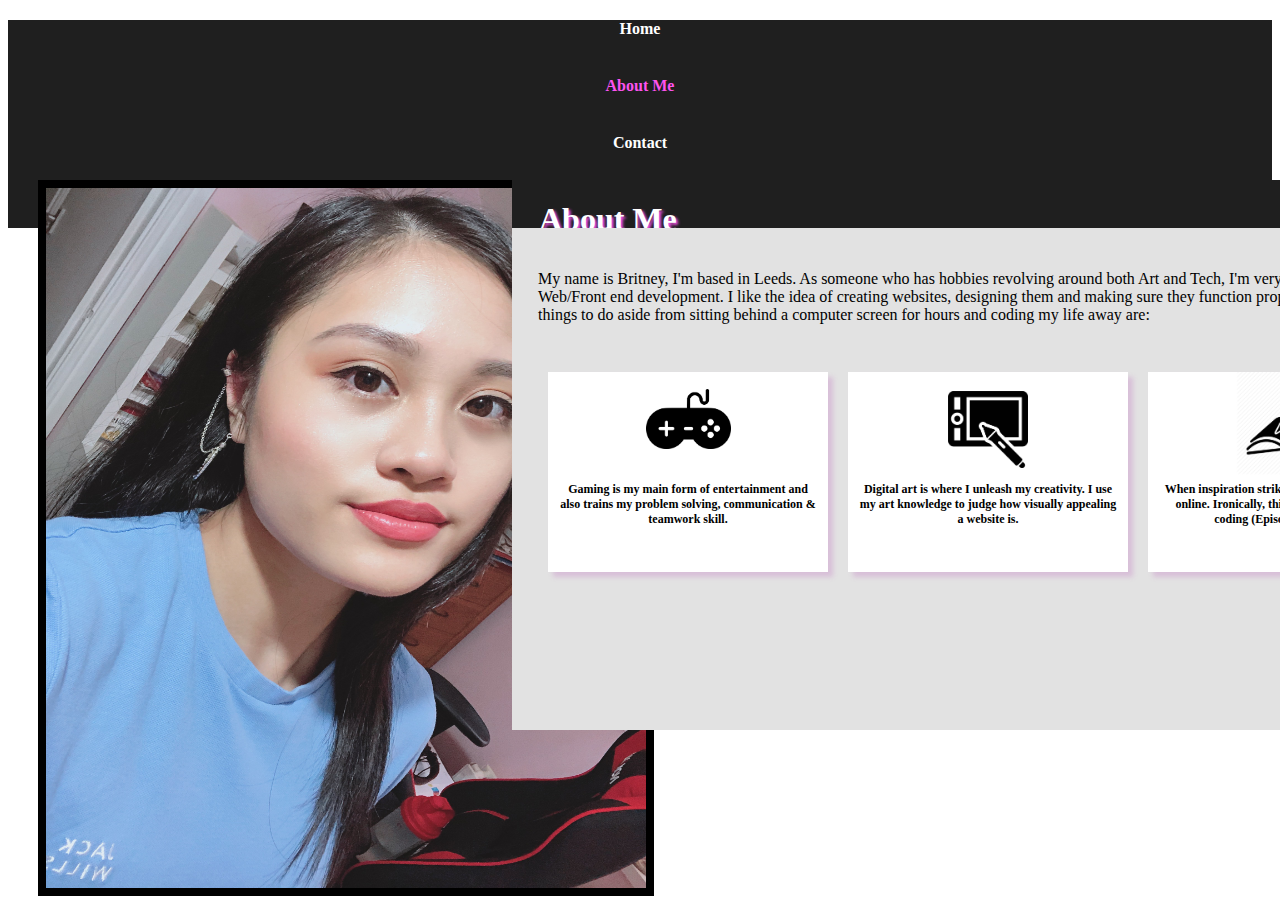
==== aboutme.html @ b87258d7 "About Me page done" ====
<!DOCTYPE html>
<html lang="en">
<head>
    <meta charset="UTF-8">
    <meta http-equiv="X-UA-Compatible" content="IE=edge">
    <meta name="viewport" content="width=device-width, initial-scale=1.0">
    <title>Britney's Portfolio</title>
    <link href="https://cdn.jsdelivr.net/npm/bootstrap@5.1.3/dist/css/bootstrap.min.css" rel="stylesheet" integrity="sha384-1BmE4kWBq78iYhFldvKuhfTAU6auU8tT94WrHftjDbrCEXSU1oBoqyl2QvZ6jIW3" crossorigin="anonymous">
    <link rel="stylesheet" href="aboutme.css">
    <script src="script.js" defer></script>
</head>
<body>
    <div class="container-fluid">
        <div class="row" id="nav">
        <div class="col-8"></div>
        <div class="col"><a style="text-decoration: none;" href="index.html"><p style="color: white;">Home</p></a></div>
        <div class="col"><a style="text-decoration: none;" href="aboutme.html"><p id="about-me">About Me</p></a></div>
        <div class="col"><a style="text-decoration: none;" href="contact.html"><p style="color: white;">Contact</p></a></div>
        <div class="col"><a style="text-decoration: none;" href="cv.html"><p style="color: white;">CV</p></a></div>
        </div>
    </div>
<img src="Images\aboutme-pic2.JPG" class="pfp">
<div class="aboutPanel">
    <h1>About Me</h1>
</div>
<div class="aboutPara">
    <p>My name is Britney, I'm based in Leeds. As someone who has hobbies revolving around both Art and Tech, I'm very much interested in Web/Front end development.
        I like the idea of creating websites, designing them and making sure they function properly. My favourite things to do aside from sitting behind a computer screen
        for hours and coding my life away are:</p>
    <div class="hobbies">
        <div class="item" id="hobbies1">
            <p class="miniTexts">Gaming is my main form of entertainment and also trains my problem solving, communication & teamwork skill.</p>    
        </div>
        <div class="item" id="hobbies2">
            <p class="miniTexts">Digital art is where I unleash my creativity. I use my art knowledge to judge how visually appealing a website is.</p>
        </div>
        <div class="item" id="hobbies3">
            <p class="miniTexts">When inspiration strikes, I write creative stories online. Ironically, this lead me to the path of coding (Episode Interactive).</p>
        </div>
    </div>
</div>
<!-- CONTACT SECTION -->




<script src="https://cdn.jsdelivr.net/npm/bootstrap@5.1.3/dist/js/bootstrap.bundle.min.js" integrity="sha384-ka7Sk0Gln4gmtz2MlQnikT1wXgYsOg+OMhuP+IlRH9sENBO0LRn5q+8nbTov4+1p" crossorigin="anonymous"></script>    
</body>
</html>
---- aboutme.css ----
.row {
    background-color:rgb(31, 31, 31);
}

.col {
    cursor: pointer;
    color:white;
    font-weight: bold;
    align-items: flex-end;
    margin: 20px;
    text-align: center;
}

.col::after {
    content: '';
    width: 0%;
    height: 3px;
    background:rgb(253, 83, 239);
    display: block;
    margin: auto;
    transition: 0.25s;
}

.col:hover:after {
    width: 100%;
}
h1 {
    color: white;
    position: relative;
    left: 3%;
    text-shadow: 2px 2px 3px rgb(253, 83, 239);
}

.pfp {
    width: 600px;
    height: 700px;
    border: solid 8px; 
    left: 3%;
    top: 20%;
    position: absolute;
}

#about-me {
    color:rgb(253, 83, 239);
}

.aboutPanel {
    width: 900px;
    height: 50px;
    position: absolute;
    left: 40%;
    top: 20%;
    background-color: rgb(31, 31, 31);
}

.aboutPara {
    width: 900px;
    height: 450px;
    position: absolute;
    left: 40%;
    top: 25.3%;
    background-color: rgb(226, 226, 226);
    padding: 26px;
}

.hobbies {
    position: relative;
    display: flex;
    flex-wrap: wrap;
    top: 5%;
}

.item {
    justify-content: space-around;
    flex: auto;
    background-color: white;
    box-shadow: 5px 5px 5px thistle;
    width: 200px;
    height: 200px;
    margin: 10px;
}

#hobbies1 {
    background-image: url("Images/hobbies1.png");
    background-repeat: no-repeat;
    background-size: 85px;
    background-position-x: center;
    background-position-y: 12%;
}

#hobbies2 {
    background-image: url("Images/hobbies2.png");
    background-repeat: no-repeat;
    background-size: 80px;
    background-position-x: center;
    background-position-y: 15%;
}

#hobbies3 {
    background-image: url("Images/hobbies3.png");
    background-repeat: no-repeat;
    background-size: 105px;
    background-position-x: center;
    background-position-y: -2%;
}

.miniTexts {
    position: relative;
    top: 50%;
    font-weight: bold;
    text-align: center;
    font-size: 12px;
    margin: 10px;
}
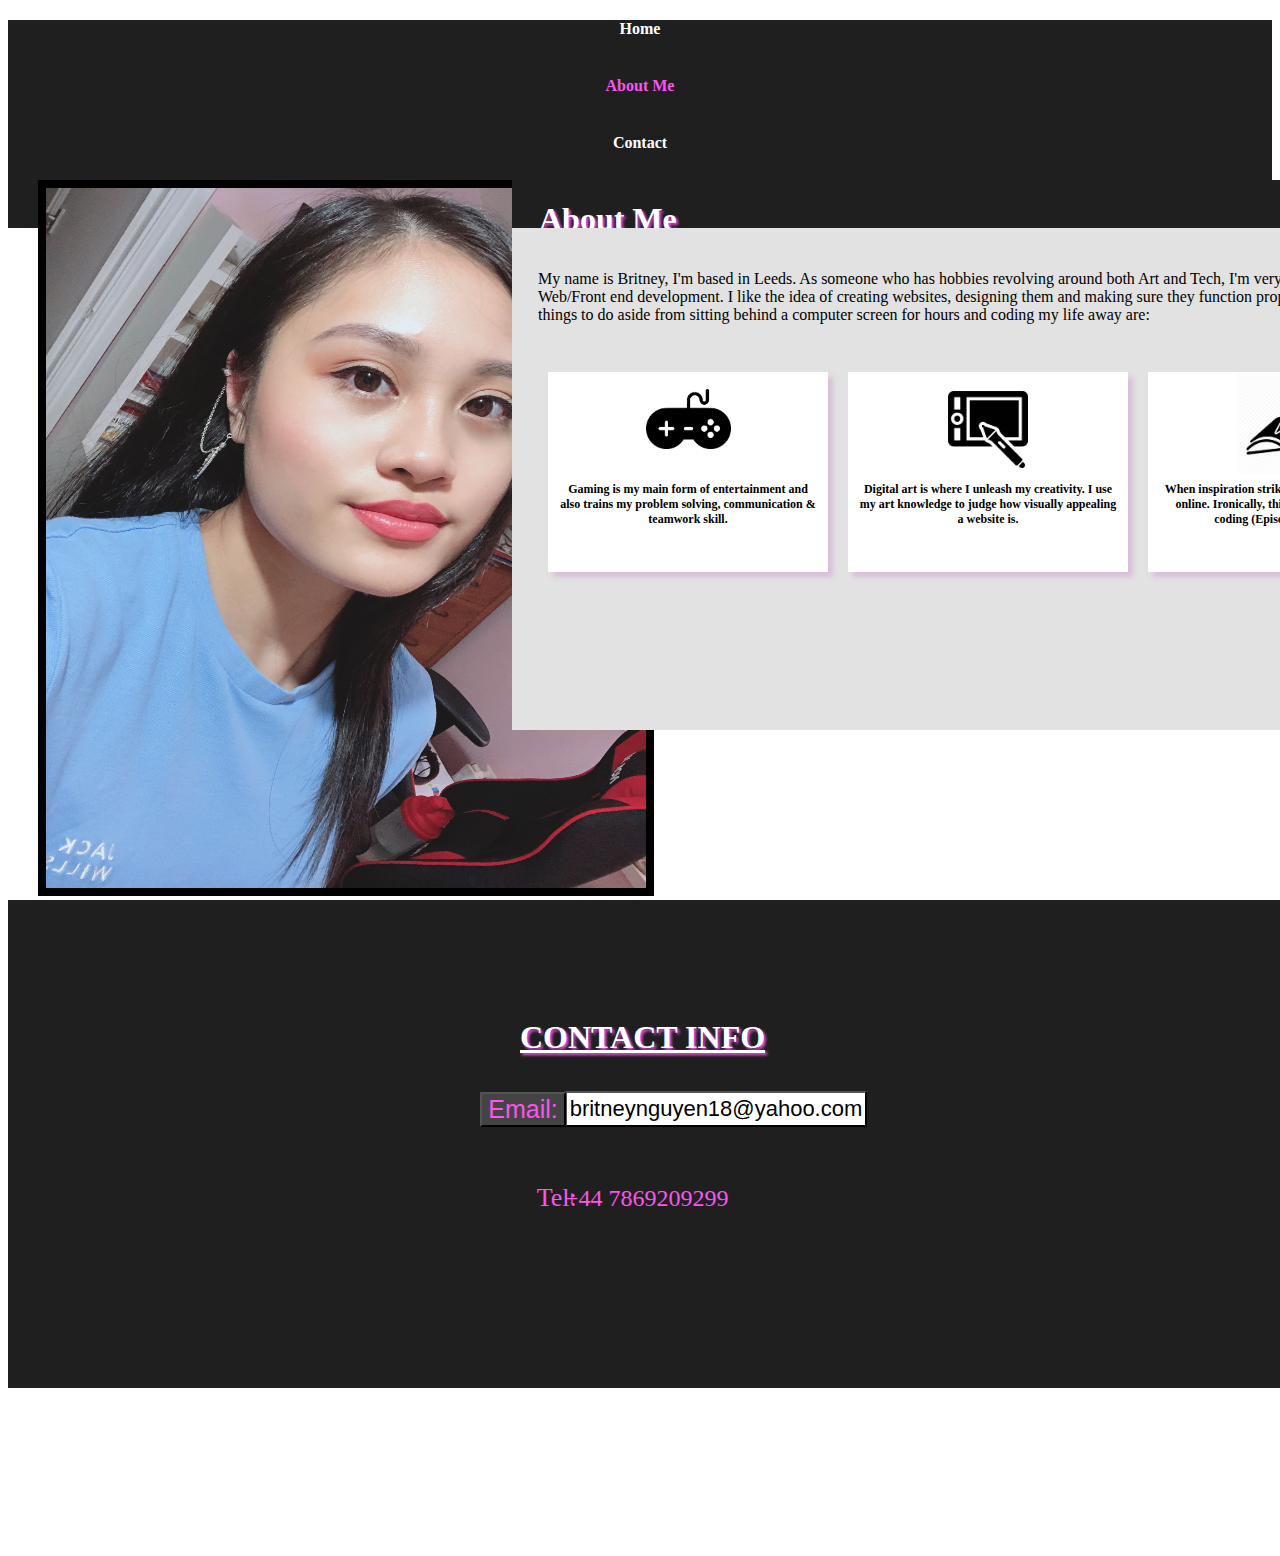
==== commit 4ffae6ac: "Contact & CV page done" ====
--- a/aboutme.html
+++ b/aboutme.html
@@ -7,15 +7,14 @@
     <title>Britney's Portfolio</title>
     <link href="https://cdn.jsdelivr.net/npm/bootstrap@5.1.3/dist/css/bootstrap.min.css" rel="stylesheet" integrity="sha384-1BmE4kWBq78iYhFldvKuhfTAU6auU8tT94WrHftjDbrCEXSU1oBoqyl2QvZ6jIW3" crossorigin="anonymous">
     <link rel="stylesheet" href="aboutme.css">
-    <script src="script.js" defer></script>
 </head>
 <body>
     <div class="container-fluid">
         <div class="row" id="nav">
         <div class="col-8"></div>
         <div class="col"><a style="text-decoration: none;" href="index.html"><p style="color: white;">Home</p></a></div>
-        <div class="col"><a style="text-decoration: none;" href="aboutme.html"><p id="about-me">About Me</p></a></div>
-        <div class="col"><a style="text-decoration: none;" href="contact.html"><p style="color: white;">Contact</p></a></div>
+        <div class="col"><a style="text-decoration: none;" href="aboutme.html"><p style="color: rgb(253, 83, 239);">About Me</p></a></div>
+        <div class="col"><a style="text-decoration: none;" href="#tel-info"><p style="color: white;">Contact</p></a></div>
         <div class="col"><a style="text-decoration: none;" href="cv.html"><p style="color: white;">CV</p></a></div>
         </div>
     </div>
@@ -40,10 +39,16 @@
     </div>
 </div>
 <!-- CONTACT SECTION -->
-
-
-
-
+<div id="contact-size">
+    <div id="contact-area">
+    <h1 id="contact-title">CONTACT INFO</h1>
+            <button class="contact-info" id="email">Email:</button>
+            <button class="contact-box" id="email-info">britneynguyen18@yahoo.com</button>
+            <br>
+            <p id="tel">Tel:</p>
+            <p id="tel-info">+44 7869209299</p>
+    </div>
+</div>
 <script src="https://cdn.jsdelivr.net/npm/bootstrap@5.1.3/dist/js/bootstrap.bundle.min.js" integrity="sha384-ka7Sk0Gln4gmtz2MlQnikT1wXgYsOg+OMhuP+IlRH9sENBO0LRn5q+8nbTov4+1p" crossorigin="anonymous"></script>    
 </body>
 </html>--- a/aboutme.css
+++ b/aboutme.css
@@ -38,10 +38,6 @@
     left: 3%;
     top: 20%;
     position: absolute;
-}
-
-#about-me {
-    color:rgb(253, 83, 239);
 }
 
 .aboutPanel {
@@ -111,4 +107,78 @@
     text-align: center;
     font-size: 12px;
     margin: 10px;
-}+}
+
+/* CONTACT SECTION CSS */
+
+#contact-size {
+width: 100%;
+height: 1300px;
+
+}
+
+#contact-area {
+    position: absolute;
+    top: 100%;
+    width: 100%;
+    height: 488px;
+    background-color: rgb(31, 31, 31);
+    z-index: -2
+}
+
+#contact-title {
+    text-decoration: underline;
+    position: absolute;
+    left: 40%;
+    top: 20%;
+}
+
+.contact-info {
+    color: rgb(253, 83, 239);
+    background-color: rgb(68, 68, 68);
+    position: relative;
+    text-align: right;
+    font-size: 25px;
+}
+
+#email {
+    left: 36.9%;
+    top: 39.4%;
+}
+
+#tel {
+    display: inline-block;
+    color:rgb(253, 83, 239);
+    position: relative;
+    left: 41.3%;
+    top: 45%;
+    font-size: 26px;
+    width: 25%;
+}
+
+.contact-box {
+    background-color: white;
+    position: relative;
+    font-size: 22px;
+    padding: 3px;
+    z-index: -1
+}
+
+#email-info {
+    left: 36.5%;
+    top: 39%;
+}
+
+
+#tel-info {
+    display: inline-block;
+    color:rgb(253, 83, 239);
+    position: relative;
+    left: 18.2%;
+    top: 45%;
+    font-size: 24px;
+}
+
+html { 
+    scroll-behavior: smooth; 
+} 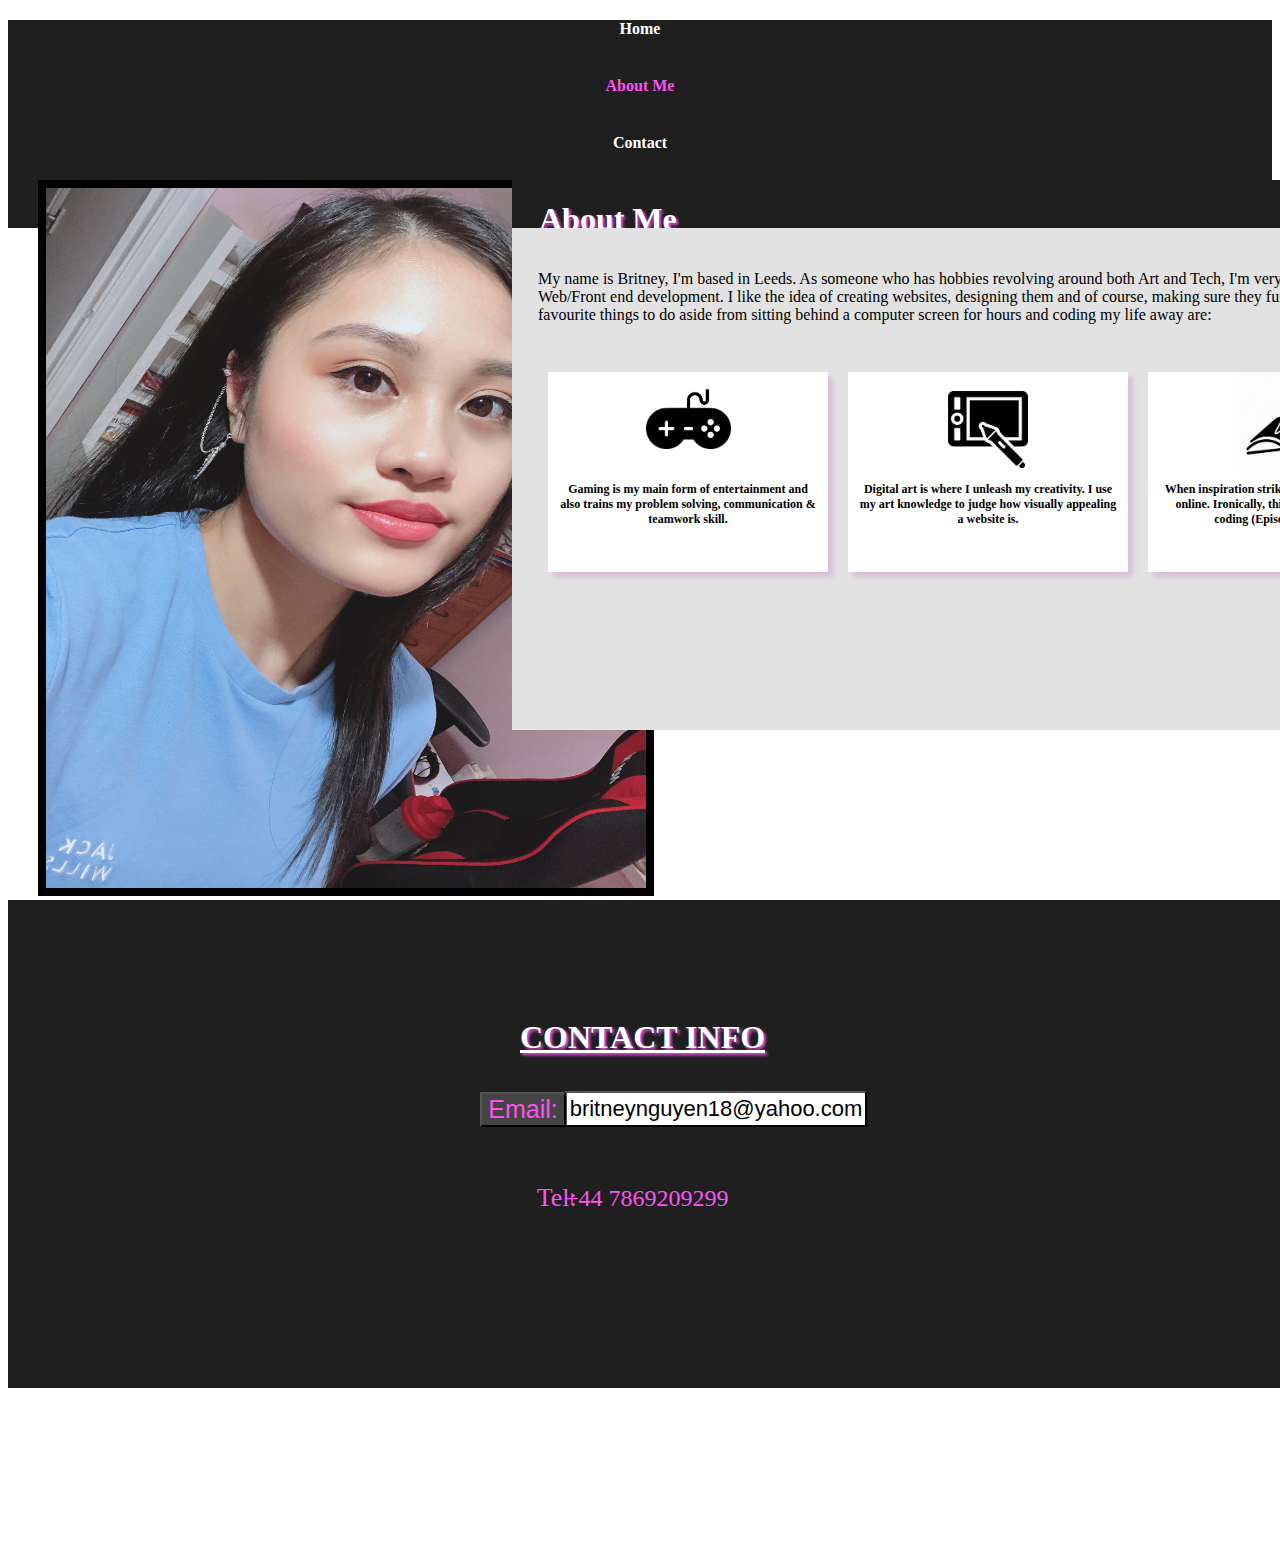
==== commit 507e966f: "Home page is now responsive" ====
--- a/aboutme.html
+++ b/aboutme.html
@@ -24,7 +24,7 @@
 </div>
 <div class="aboutPara">
     <p>My name is Britney, I'm based in Leeds. As someone who has hobbies revolving around both Art and Tech, I'm very much interested in Web/Front end development.
-        I like the idea of creating websites, designing them and making sure they function properly. My favourite things to do aside from sitting behind a computer screen
+        I like the idea of creating websites, designing them and of course, making sure they function properly. My favourite things to do aside from sitting behind a computer screen
         for hours and coding my life away are:</p>
     <div class="hobbies">
         <div class="item" id="hobbies1">
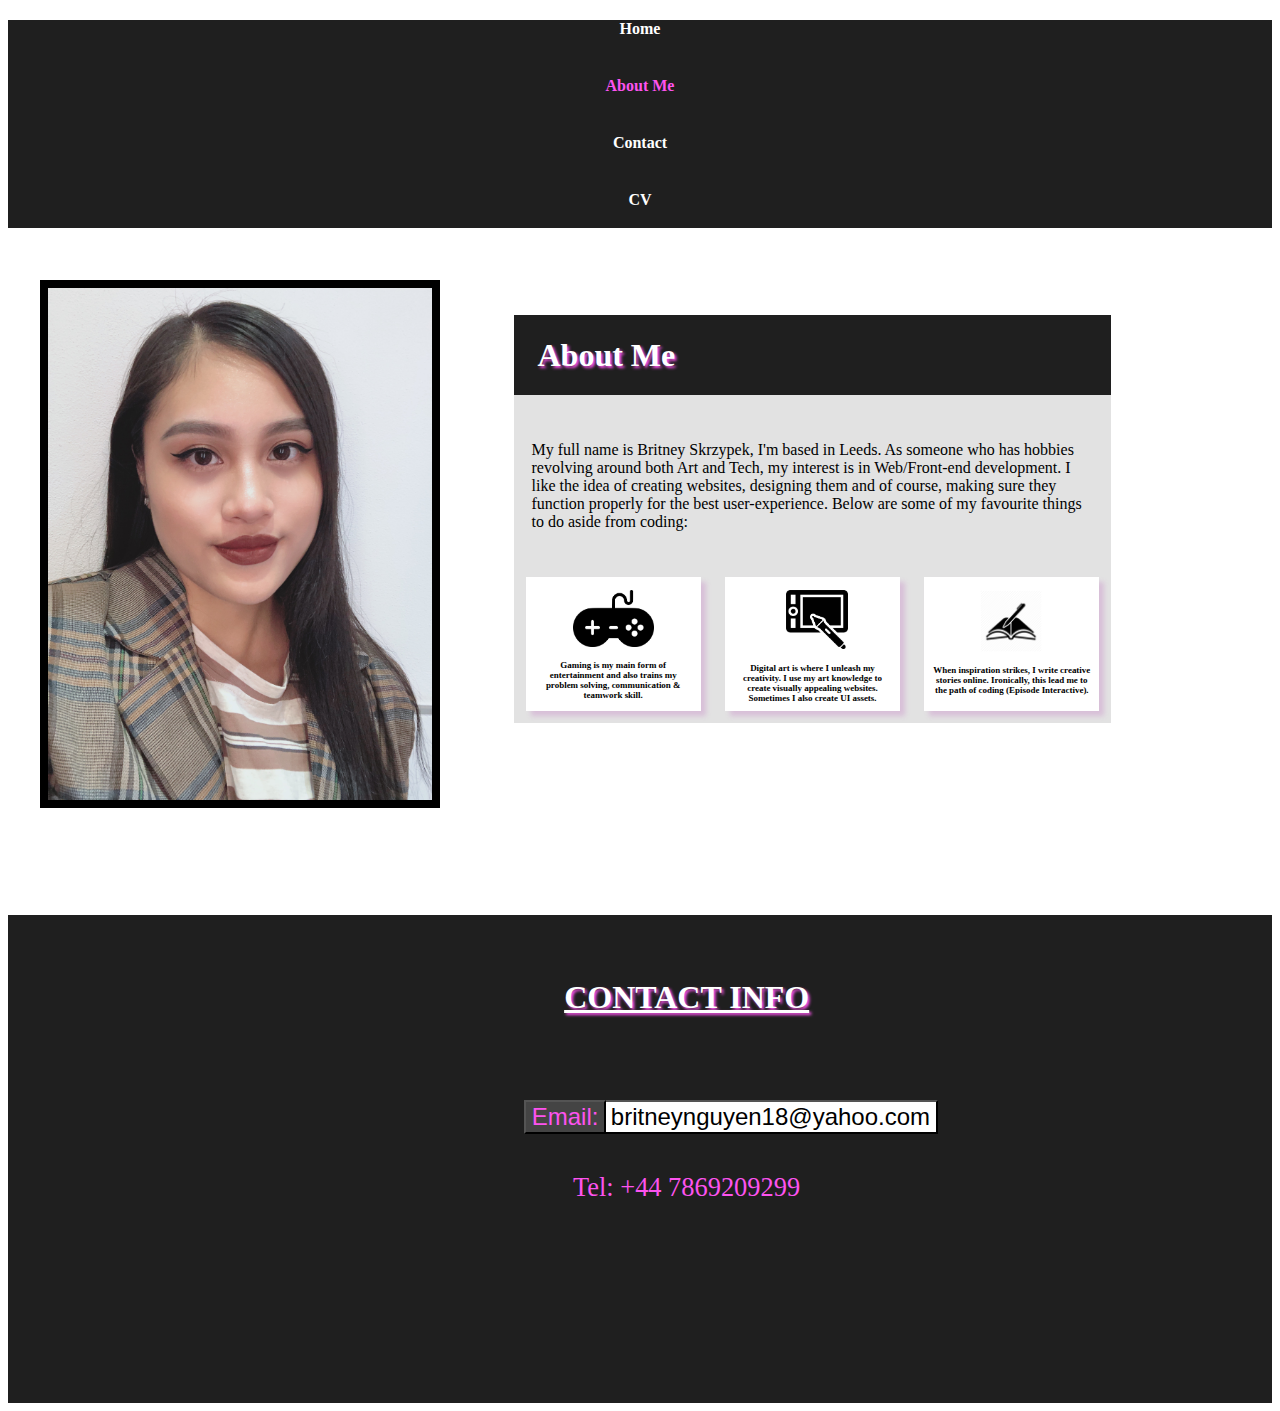
==== commit c0fa816a: "All pages of the website are now responsive" ====
--- a/aboutme.html
+++ b/aboutme.html
@@ -14,41 +14,43 @@
         <div class="col-8"></div>
         <div class="col"><a style="text-decoration: none;" href="index.html"><p style="color: white;">Home</p></a></div>
         <div class="col"><a style="text-decoration: none;" href="aboutme.html"><p style="color: rgb(253, 83, 239);">About Me</p></a></div>
-        <div class="col"><a style="text-decoration: none;" href="#tel-info"><p style="color: white;">Contact</p></a></div>
+        <div class="col"><a style="text-decoration: none;" href="#contact-area"><p style="color: white;">Contact</p></a></div>
         <div class="col"><a style="text-decoration: none;" href="cv.html"><p style="color: white;">CV</p></a></div>
         </div>
     </div>
-<img src="Images\aboutme-pic2.JPG" class="pfp">
-<div class="aboutPanel">
-    <h1>About Me</h1>
-</div>
+<img src="Images\aboutme-pic.JPG" class="pfp">
 <div class="aboutPara">
-    <p>My name is Britney, I'm based in Leeds. As someone who has hobbies revolving around both Art and Tech, I'm very much interested in Web/Front end development.
-        I like the idea of creating websites, designing them and of course, making sure they function properly. My favourite things to do aside from sitting behind a computer screen
-        for hours and coding my life away are:</p>
+    <div class="aboutPanel">
+        <h1>About Me</h1>
+    </div>
+    <p id="aboutmeText">My full name is Britney Skrzypek, I'm based in Leeds. As someone who has hobbies revolving around both Art and Tech, my interest is in Web/Front-end development.
+        I like the idea of creating websites, designing them and of course, making sure they function properly for the best user-experience. 
+        Below are some of my favourite things to do aside from coding:</p>
     <div class="hobbies">
-        <div class="item" id="hobbies1">
+        <div class="item">
+            <img src="Images/hobbies1.png" id="hobbies1">
             <p class="miniTexts">Gaming is my main form of entertainment and also trains my problem solving, communication & teamwork skill.</p>    
         </div>
-        <div class="item" id="hobbies2">
-            <p class="miniTexts">Digital art is where I unleash my creativity. I use my art knowledge to judge how visually appealing a website is.</p>
+        <div class="item">
+            <img src="Images/hobbies2.png" id="hobbies2">
+            <p class="miniTexts">Digital art is where I unleash my creativity. I use my art knowledge to create visually appealing websites. Sometimes I also create UI assets.</p>
         </div>
-        <div class="item" id="hobbies3">
-            <p class="miniTexts">When inspiration strikes, I write creative stories online. Ironically, this lead me to the path of coding (Episode Interactive).</p>
+        <div class="item">
+            <img src="Images/hobbies3.png" id="hobbies3">
+            <p class="miniTexts">When inspiration strikes, I write creative stories online. Ironically, this lead me to the path of coding (Episode Interactive).
+            </p>
         </div>
     </div>
 </div>
 <!-- CONTACT SECTION -->
-<div id="contact-size">
     <div id="contact-area">
     <h1 id="contact-title">CONTACT INFO</h1>
+    <div class="email-bind">
             <button class="contact-info" id="email">Email:</button>
             <button class="contact-box" id="email-info">britneynguyen18@yahoo.com</button>
-            <br>
-            <p id="tel">Tel:</p>
-            <p id="tel-info">+44 7869209299</p>
+        </div>
+            <p id="tel">Tel: +44 7869209299</p>
     </div>
-</div>
 <script src="https://cdn.jsdelivr.net/npm/bootstrap@5.1.3/dist/js/bootstrap.bundle.min.js" integrity="sha384-ka7Sk0Gln4gmtz2MlQnikT1wXgYsOg+OMhuP+IlRH9sENBO0LRn5q+8nbTov4+1p" crossorigin="anonymous"></script>    
 </body>
 </html>--- a/aboutme.css
+++ b/aboutme.css
@@ -27,36 +27,42 @@
 h1 {
     color: white;
     position: relative;
-    left: 3%;
     text-shadow: 2px 2px 3px rgb(253, 83, 239);
+    margin-left: 4%;
 }
 
 .pfp {
-    width: 600px;
-    height: 700px;
+    width: 30%;
+    height: auto;
     border: solid 8px; 
-    left: 3%;
-    top: 20%;
     position: absolute;
+    margin: 2.5%; /*Detach from the nav bar */
 }
 
 .aboutPanel {
-    width: 900px;
-    height: 50px;
-    position: absolute;
-    left: 40%;
-    top: 20%;
+    width: 100%;
+    height: auto;
+    display: inline-block;
+    position: relative;
+    left: -2%;
+    z-index: 2;
+    margin: 2%;
+    margin-top: -8%;
     background-color: rgb(31, 31, 31);
 }
 
 .aboutPara {
-    width: 900px;
-    height: 450px;
-    position: absolute;
-    left: 40%;
-    top: 25.3%;
+    width: 47.3%;
+    height: 45%;
+    display: inline-block;
+    position: relative;
+    left: 31.8%;
     background-color: rgb(226, 226, 226);
-    padding: 26px;
+    margin: 8.2%; /*Detach from the nav bar */
+}
+
+#aboutmeText {
+    padding: 3%;
 }
 
 .hobbies {
@@ -71,66 +77,69 @@
     flex: auto;
     background-color: white;
     box-shadow: 5px 5px 5px thistle;
-    width: 200px;
-    height: 200px;
-    margin: 10px;
+    width: 20%;
+    height: auto;
+    margin: 2%;
 }
 
 #hobbies1 {
-    background-image: url("Images/hobbies1.png");
-    background-repeat: no-repeat;
-    background-size: 85px;
-    background-position-x: center;
-    background-position-y: 12%;
+    position: relative;
+    width: 46%;
+    height: auto;
+    left: 27%;
+    top: 10%;
 }
 
 #hobbies2 {
-    background-image: url("Images/hobbies2.png");
-    background-repeat: no-repeat;
-    background-size: 80px;
-    background-position-x: center;
-    background-position-y: 15%;
+    position: relative;
+    width: 35%;
+    height: auto;
+    left: 35%;
+    top: 10%;
 }
 
 #hobbies3 {
-    background-image: url("Images/hobbies3.png");
-    background-repeat: no-repeat;
-    background-size: 105px;
-    background-position-x: center;
-    background-position-y: -2%;
+    position: relative;
+    width: 35%;
+    height: auto;
+    left: 32%;
+    top: 10%;
 }
 
 .miniTexts {
     position: relative;
-    top: 50%;
     font-weight: bold;
     text-align: center;
-    font-size: 12px;
-    margin: 10px;
+    font-size: 0.7vw;
+    padding-top: 8%;
+    margin: 5%;
 }
 
 /* CONTACT SECTION CSS */
 
-#contact-size {
-width: 100%;
-height: 1300px;
-
-}
-
 #contact-area {
-    position: absolute;
-    top: 100%;
+    position: relative;
     width: 100%;
     height: 488px;
+    margin-top: 7%;
     background-color: rgb(31, 31, 31);
     z-index: -2
 }
 
 #contact-title {
+    display: block;
     text-decoration: underline;
-    position: absolute;
-    left: 40%;
-    top: 20%;
+    position: relative;
+    left: 35%;
+    padding: 5%;
+}
+
+.email-bind {
+    position: relative;
+    width: 100%;
+    height: auto;
+    overflow: hidden;
+    left: 40.8%;
 }
 
 .contact-info {
@@ -138,45 +147,30 @@
     background-color: rgb(68, 68, 68);
     position: relative;
     text-align: right;
-    font-size: 25px;
+    font-size: 150%;
 }
 
-#email {
-    left: 36.9%;
-    top: 39.4%;
-}
 
-#tel {
-    display: inline-block;
-    color:rgb(253, 83, 239);
-    position: relative;
-    left: 41.3%;
-    top: 45%;
-    font-size: 26px;
-    width: 25%;
+#email-info {
+right: 0.6%;
 }
 
 .contact-box {
     background-color: white;
     position: relative;
-    font-size: 22px;
-    padding: 3px;
+    font-size: 150%;
     z-index: -1
 }
 
-#email-info {
-    left: 36.5%;
-    top: 39%;
-}
 
-
-#tel-info {
-    display: inline-block;
+#tel {
     color:rgb(253, 83, 239);
     position: relative;
-    left: 18.2%;
-    top: 45%;
-    font-size: 24px;
+    left: 44.7%;
+    font-size: 165%;
+    width: 100%;
+    height: auto;
+    margin-top: 3%;
 }
 
 html { 
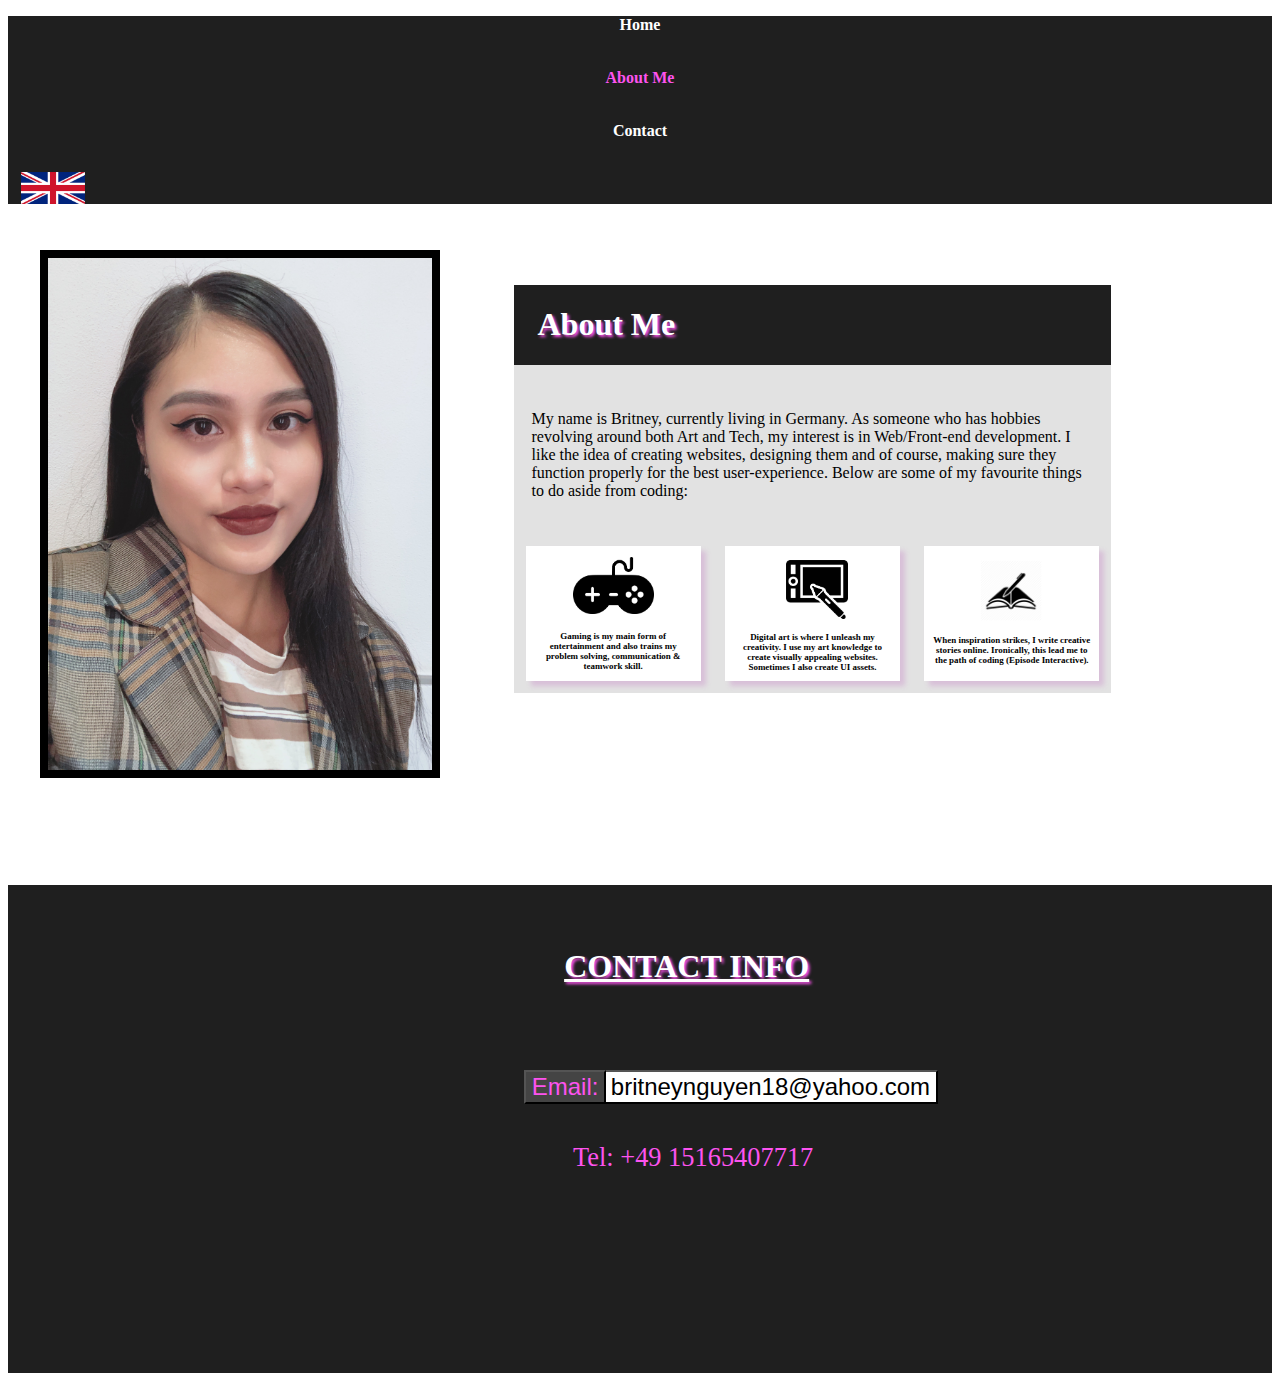
==== commit 8b14152c: "Language Switcher (EN/DE) now available" ====
--- a/aboutme.html
+++ b/aboutme.html
@@ -7,37 +7,44 @@
     <title>Britney's Portfolio</title>
     <link href="https://cdn.jsdelivr.net/npm/bootstrap@5.1.3/dist/css/bootstrap.min.css" rel="stylesheet" integrity="sha384-1BmE4kWBq78iYhFldvKuhfTAU6auU8tT94WrHftjDbrCEXSU1oBoqyl2QvZ6jIW3" crossorigin="anonymous">
     <link rel="stylesheet" href="aboutme.css">
+    <script src="aboutme.js" defer></script>
 </head>
 <body>
     <div class="container-fluid">
         <div class="row" id="nav">
-        <div class="col-8"></div>
-        <div class="col"><a style="text-decoration: none;" href="index.html"><p style="color: white;">Home</p></a></div>
-        <div class="col"><a style="text-decoration: none;" href="aboutme.html"><p style="color: rgb(253, 83, 239);">About Me</p></a></div>
-        <div class="col"><a style="text-decoration: none;" href="#contact-area"><p style="color: white;">Contact</p></a></div>
-        <div class="col"><a style="text-decoration: none;" href="cv.html"><p style="color: white;">CV</p></a></div>
-        </div>
+            <div class="col"><a style="text-decoration: none;" href="index.html"><p style="color: white;" class="home">Home</p></a></div>
+            <div class="col"><a style="text-decoration: none;" href="aboutme.html"><p style="color: rgb(253, 83, 239);" class="aboutMe">About Me</p></a></div>
+            <div class="col"><a style="text-decoration: none;" href="aboutme.html#tel-info"><p style="color: white;" class="contact">Contact</p></a></div>
+            <div class="col-1" id="lang-menu">
+                <div class="selected-lang">
+                    <img src="Images\UK flag.png" id="English">
+                </div>
+                    <ul>
+                    <li><img src="Images\Germany flag.png" id="German"></li>
+                    </ul> 
+                </div>
+            </div> <!--close row -->
     </div>
 <img src="Images\aboutme-pic.JPG" class="pfp">
 <div class="aboutPara">
     <div class="aboutPanel">
         <h1>About Me</h1>
     </div>
-    <p id="aboutmeText">My full name is Britney Skrzypek, I'm based in Leeds. As someone who has hobbies revolving around both Art and Tech, my interest is in Web/Front-end development.
+    <p id="aboutmeText">My name is Britney, currently living in Germany. As someone who has hobbies revolving around both Art and Tech, my interest is in Web/Front-end development.
         I like the idea of creating websites, designing them and of course, making sure they function properly for the best user-experience. 
         Below are some of my favourite things to do aside from coding:</p>
     <div class="hobbies">
         <div class="item">
             <img src="Images/hobbies1.png" id="hobbies1">
-            <p class="miniTexts">Gaming is my main form of entertainment and also trains my problem solving, communication & teamwork skill.</p>    
+            <p class="miniTexts" id="hobby1">Gaming is my main form of entertainment and also trains my problem solving, communication & teamwork skill.</p>    
         </div>
         <div class="item">
             <img src="Images/hobbies2.png" id="hobbies2">
-            <p class="miniTexts">Digital art is where I unleash my creativity. I use my art knowledge to create visually appealing websites. Sometimes I also create UI assets.</p>
+            <p class="miniTexts" id="hobby2">Digital art is where I unleash my creativity. I use my art knowledge to create visually appealing websites. Sometimes I also create UI assets.</p>
         </div>
         <div class="item">
             <img src="Images/hobbies3.png" id="hobbies3">
-            <p class="miniTexts">When inspiration strikes, I write creative stories online. Ironically, this lead me to the path of coding (Episode Interactive).
+            <p class="miniTexts" id="hobby3">When inspiration strikes, I write creative stories online. Ironically, this lead me to the path of coding (Episode Interactive).
             </p>
         </div>
     </div>
@@ -49,7 +56,7 @@
             <button class="contact-info" id="email">Email:</button>
             <button class="contact-box" id="email-info">britneynguyen18@yahoo.com</button>
         </div>
-            <p id="tel">Tel: +44 7869209299</p>
+            <p id="tel">Tel: +49 15165407717</p>
     </div>
 <script src="https://cdn.jsdelivr.net/npm/bootstrap@5.1.3/dist/js/bootstrap.bundle.min.js" integrity="sha384-ka7Sk0Gln4gmtz2MlQnikT1wXgYsOg+OMhuP+IlRH9sENBO0LRn5q+8nbTov4+1p" crossorigin="anonymous"></script>    
 </body>
--- a/aboutme.css
+++ b/aboutme.css
@@ -7,8 +7,71 @@
     color:white;
     font-weight: bold;
     align-items: flex-end;
-    margin: 20px;
+    margin: 1%;
     text-align: center;
+}
+
+.col-1 { /* Selected-Flag col */
+    margin: 1.05%;
+    margin-right: 5%;
+}
+
+.selected-lang {
+    cursor: pointer;
+    display: flex;
+    justify-content: space-between;
+    width: auto;
+    height: 2em;
+}
+
+.selected-lang:before {
+    /*content: ''; */
+    display: block;
+    /*width: 100%;
+    height: auto;
+    background-image: url("Images/UK flag.png");
+    background-repeat: no-repeat;
+    background-size: contain; */
+}
+
+#lang-menu {
+    margin: 1.05%;
+    margin-right: 5%;
+    position: relative;
+}
+
+#lang-menu:hover ul {
+    display: block;
+}
+
+#lang-menu ul {
+    margin: 0;
+    padding: 0;
+    margin-top: 0.2%;
+    background-color: #fff;
+    border: 1px solid #f8f8f8;
+    box-shadow: 0px 1px 10px rgba(0, 0, 0, 0.5);
+    display: none;
+    position: absolute; /* doesn't stretch the row height */
+    top: 80%;
+    left: 15%;
+}
+
+#lang-menu ul li {
+    display: flex;
+    justify-content: center;
+}
+
+#lang-menu ul li img:hover {
+background-color: #131313;
+}
+
+#lang-menu ul li img {
+    cursor: pointer;
+    width: 50%;
+    height: auto;
+    margin-bottom: 5%;
+    padding: 1%;
 }
 
 .col::after {
@@ -87,7 +150,12 @@
     width: 46%;
     height: auto;
     left: 27%;
-    top: 10%;
+    top: 8%;
+}
+
+#hobby1 {
+    position: relative;
+    top: 1%;
 }
 
 #hobbies2 {
@@ -175,4 +243,9 @@
 
 html { 
     scroll-behavior: smooth; 
+    width: 100%;
+    height: 100%;
+    margin: 0;
+    padding: 0;
+    overflow-x: hidden;
 } 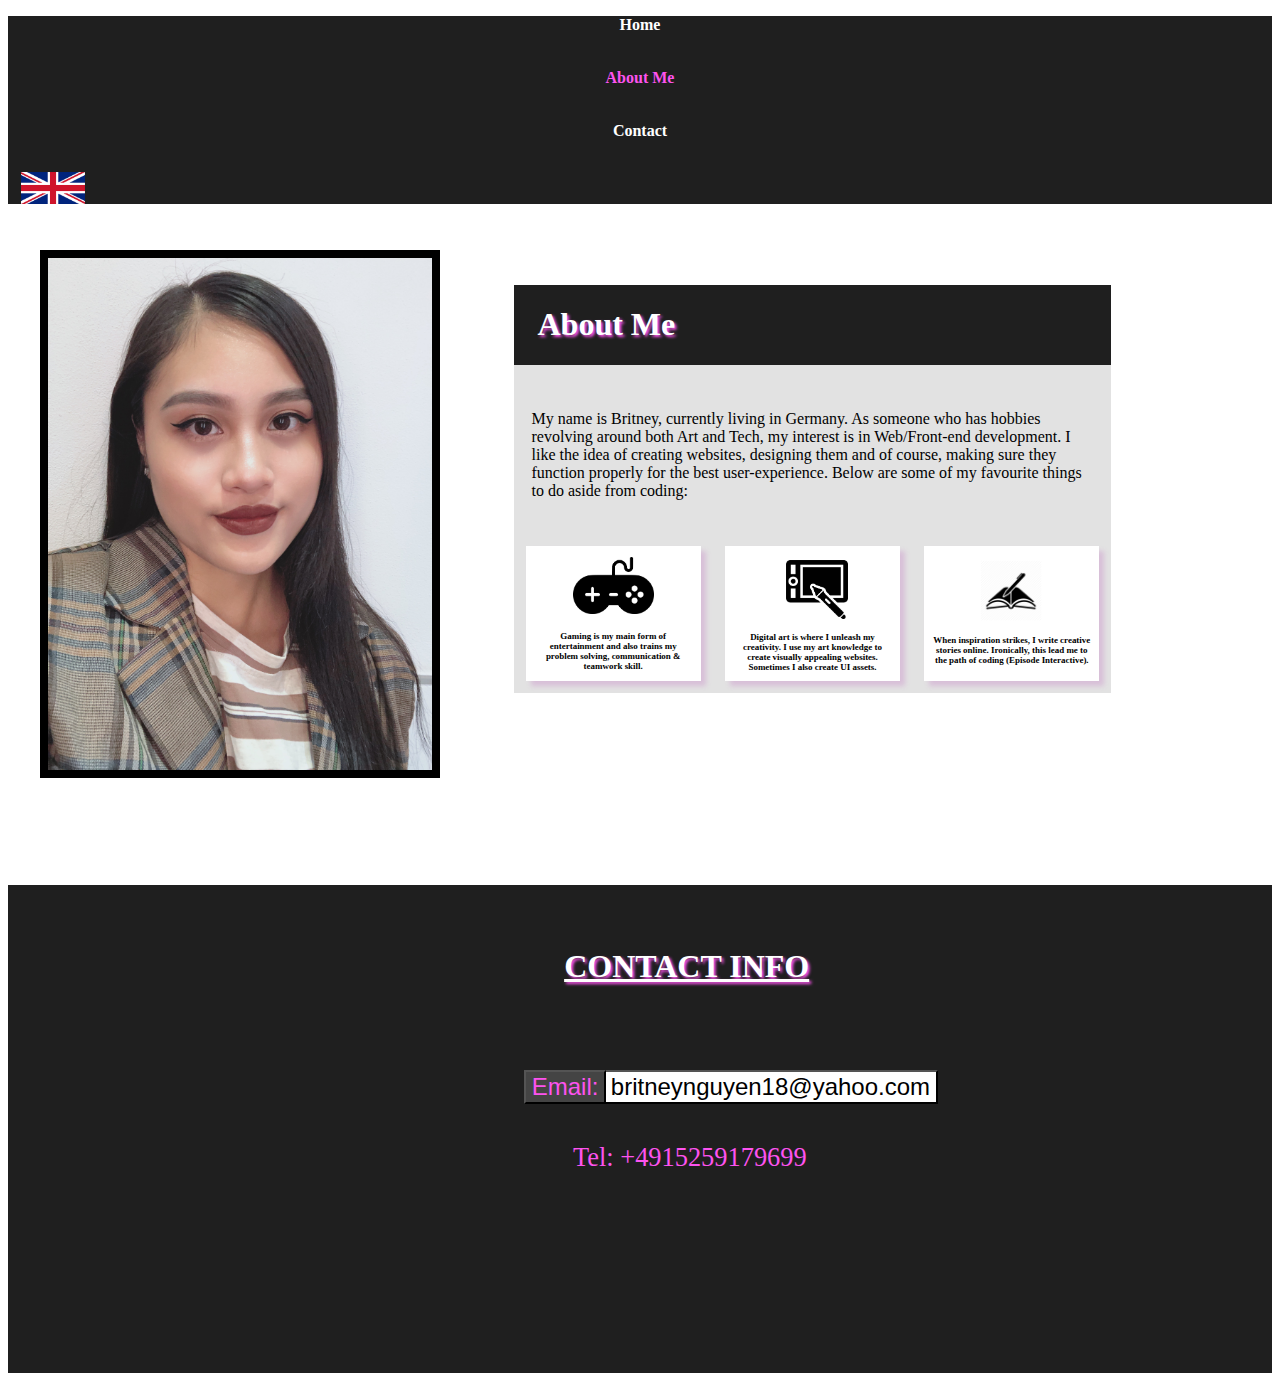
==== commit e9ca67eb: "Changed home layout" ====
--- a/aboutme.html
+++ b/aboutme.html
@@ -14,7 +14,7 @@
         <div class="row" id="nav">
             <div class="col"><a style="text-decoration: none;" href="index.html"><p style="color: white;" class="home">Home</p></a></div>
             <div class="col"><a style="text-decoration: none;" href="aboutme.html"><p style="color: rgb(253, 83, 239);" class="aboutMe">About Me</p></a></div>
-            <div class="col"><a style="text-decoration: none;" href="aboutme.html#tel-info"><p style="color: white;" class="contact">Contact</p></a></div>
+            <div class="col"><a style="text-decoration: none;" href="aboutme.html#contact-area"><p style="color: white;" class="contact">Contact</p></a></div>
             <div class="col-1" id="lang-menu">
                 <div class="selected-lang">
                     <img src="Images\UK flag.png" id="English">
@@ -56,7 +56,7 @@
             <button class="contact-info" id="email">Email:</button>
             <button class="contact-box" id="email-info">britneynguyen18@yahoo.com</button>
         </div>
-            <p id="tel">Tel: +49 15165407717</p>
+            <p id="tel">Tel: +4915259179699</p>
     </div>
 <script src="https://cdn.jsdelivr.net/npm/bootstrap@5.1.3/dist/js/bootstrap.bundle.min.js" integrity="sha384-ka7Sk0Gln4gmtz2MlQnikT1wXgYsOg+OMhuP+IlRH9sENBO0LRn5q+8nbTov4+1p" crossorigin="anonymous"></script>    
 </body>
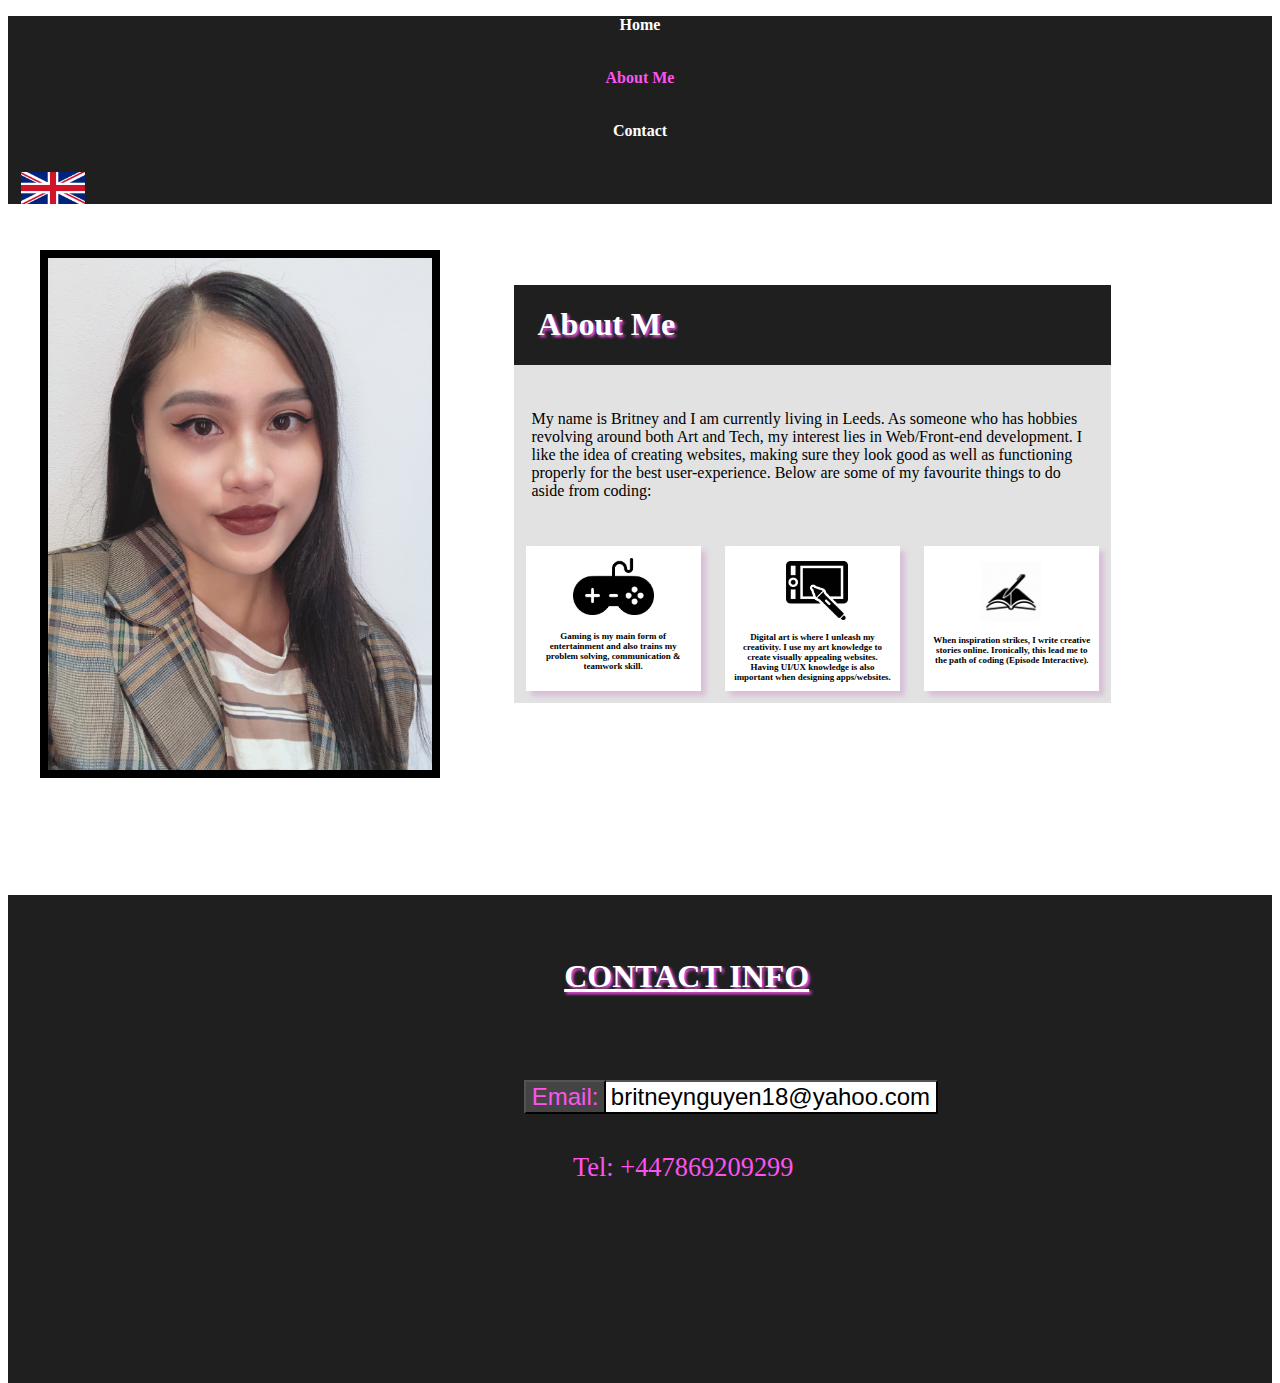
==== commit 01181417: "Information Update" ====
--- a/aboutme.html
+++ b/aboutme.html
@@ -30,8 +30,8 @@
     <div class="aboutPanel">
         <h1>About Me</h1>
     </div>
-    <p id="aboutmeText">My name is Britney, currently living in Germany. As someone who has hobbies revolving around both Art and Tech, my interest is in Web/Front-end development.
-        I like the idea of creating websites, designing them and of course, making sure they function properly for the best user-experience. 
+    <p id="aboutmeText">My name is Britney and I am currently living in Leeds. As someone who has hobbies revolving around both Art and Tech, my interest lies in Web/Front-end development.
+        I like the idea of creating websites, making sure they look good as well as functioning properly for the best user-experience. 
         Below are some of my favourite things to do aside from coding:</p>
     <div class="hobbies">
         <div class="item">
@@ -40,7 +40,7 @@
         </div>
         <div class="item">
             <img src="Images/hobbies2.png" id="hobbies2">
-            <p class="miniTexts" id="hobby2">Digital art is where I unleash my creativity. I use my art knowledge to create visually appealing websites. Sometimes I also create UI assets.</p>
+            <p class="miniTexts" id="hobby2">Digital art is where I unleash my creativity. I use my art knowledge to create visually appealing websites. Having UI/UX knowledge is also important when designing apps/websites.</p>
         </div>
         <div class="item">
             <img src="Images/hobbies3.png" id="hobbies3">
@@ -56,7 +56,7 @@
             <button class="contact-info" id="email">Email:</button>
             <button class="contact-box" id="email-info">britneynguyen18@yahoo.com</button>
         </div>
-            <p id="tel">Tel: +4915259179699</p>
+            <p id="tel">Tel: +447869209299</p>
     </div>
 <script src="https://cdn.jsdelivr.net/npm/bootstrap@5.1.3/dist/js/bootstrap.bundle.min.js" integrity="sha384-ka7Sk0Gln4gmtz2MlQnikT1wXgYsOg+OMhuP+IlRH9sENBO0LRn5q+8nbTov4+1p" crossorigin="anonymous"></script>    
 </body>
